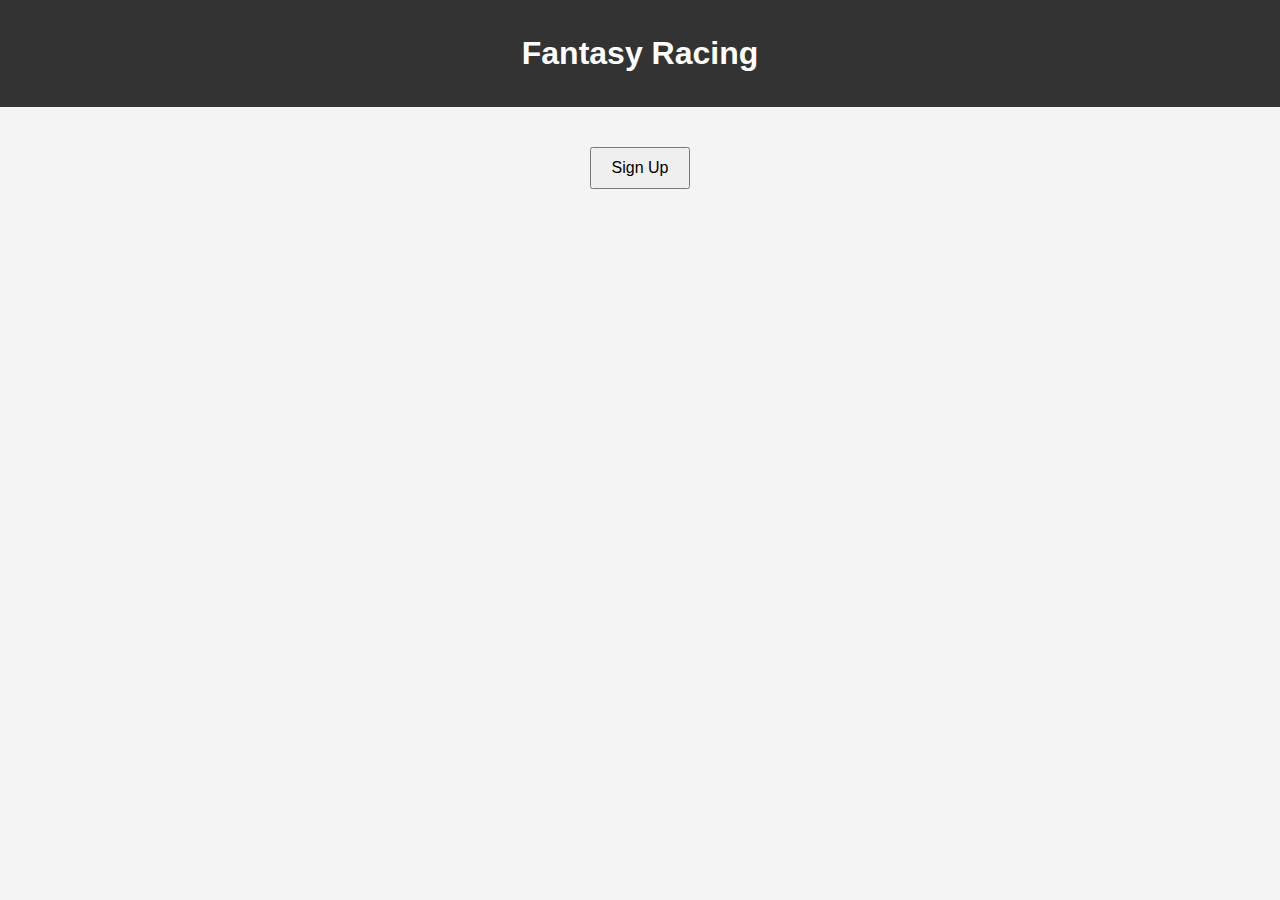
==== index.html @ ab46fd4f "Update index.html" ====
<!DOCTYPE html>
<html lang="en">
<head>
    <meta charset="UTF-8">
    <meta name="viewport" content="width=device-width, initial-scale=1.0">
    <link rel="stylesheet" href="styles.css">
    <title>Fantasy Racing</title>
</head>
<body>
    <header>
        <h1>Fantasy Racing</h1>
        <nav>
            <a href="leaderboard.html" id="leaderboardLink" style="display:none;">Leaderboard</a>
            <a href="player-selection.html" id="playerSelectionLink" style="display:none;">Player Selection</a>
            <span id="usernameDisplay" style="float:right;"></span>
            <button id="logoutButton" style="display:none; float:right;">Logout</button>
        </nav>
    </header>
    <main>
        <div class="centered">
            <button id="signUpButton">Sign Up</button>
        </div>
    </main>

    <div id="registerModal" class="modal">
        <div class="modal-content">
            <span class="close">&times;</span>
            <h2>Register</h2>
            <input type="text" id="usernameInput" placeholder="Enter your username">
            <button id="registerButton">Register</button>
        </div>
    </div>

    <script src="index.js"></script>
</body>
</html>
---- styles.css ----
body {
    font-family: Arial, sans-serif;
    margin: 0;
    padding: 0;
    background-color: #f4f4f4;
}

header {
    background-color: #333;
    color: white;
    padding: 15px;
    text-align: center;
    position: relative;
}

nav a {
    margin: 0 15px;
    color: white;
    text-decoration: none;
}

#username-display {
    position: absolute;
    top: 15px;
    right: 15px;
}

h1 {
    margin: 20px 0;
}

main {
    padding: 20px;
    text-align: center;
}

button {
    padding: 10px 20px;
    font-size: 16px;
    margin: 20px;
}

.modal {
    display: none;
    position: fixed;
    z-index: 1;
    left: 0;
    top: 0;
    width: 100%;
    height: 100%;
    overflow: auto;
    background-color: rgb(0,0,0);
    background-color: rgba(0,0,0,0.4);
}

.modal-content {
    background-color: #fefefe;
    margin: 15% auto;
    padding: 20px;
    border: 1px solid #888;
    width: 300px;
}

.close {
    color: #aaa;
    float: right;
    font-size: 28px;
    font-weight: bold;
}

.close:hover,
.close:focus {
    color: black;
    text-decoration: none;
    cursor: pointer;
}

table {
    width: 100%;
    border-collapse: collapse;
    margin: 20px 0;
}

table, th, td {
    border: 1px solid black;
}

th, td {
    padding: 10px;
    text-align: left;
}

.error {
    color: red;
}
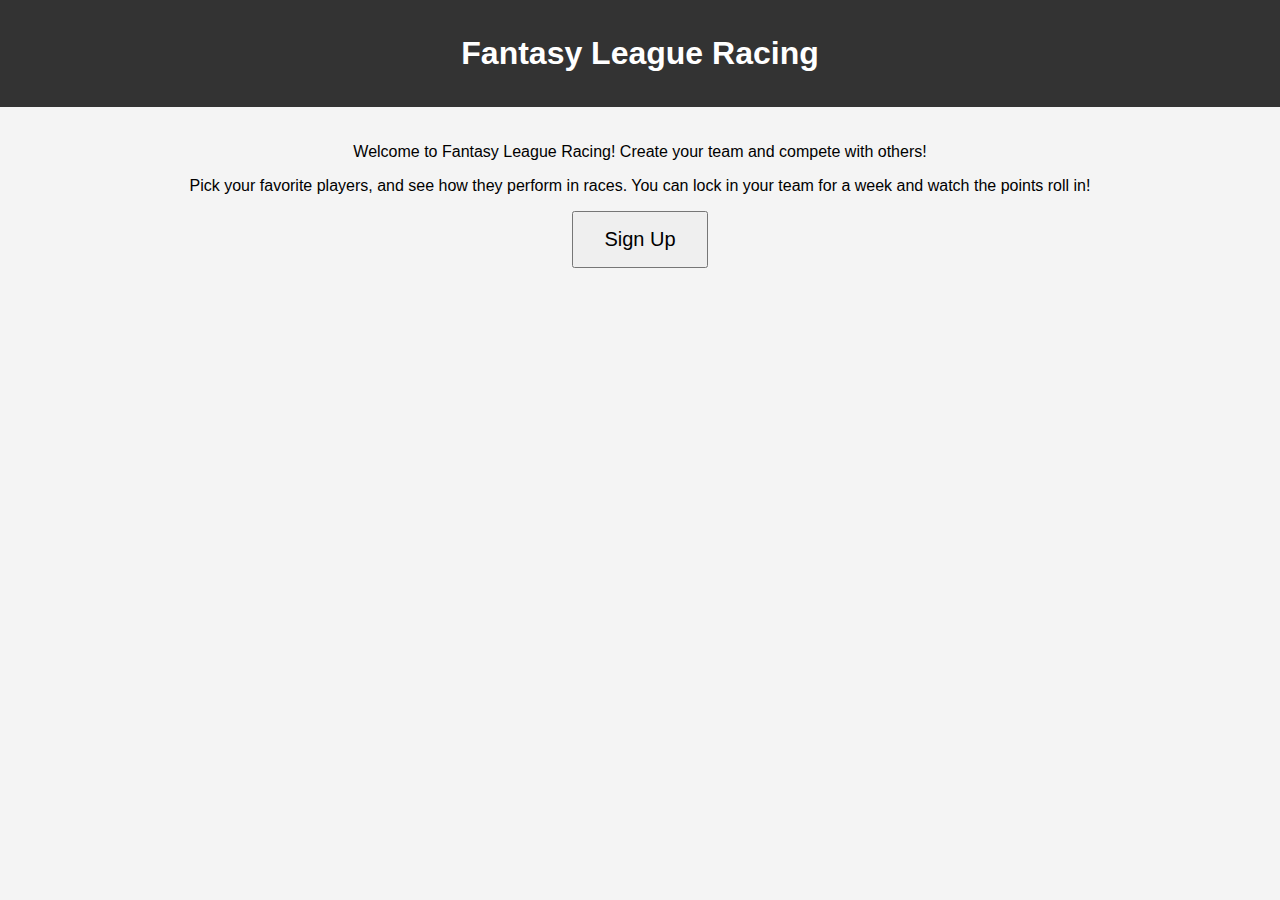
==== commit 7fb1899f: "Update index.html" ====
--- a/index.html
+++ b/index.html
@@ -4,33 +4,26 @@
     <meta charset="UTF-8">
     <meta name="viewport" content="width=device-width, initial-scale=1.0">
     <link rel="stylesheet" href="styles.css">
-    <title>Fantasy Racing</title>
+    <title>Fantasy League Racing</title>
 </head>
 <body>
     <header>
-        <h1>Fantasy Racing</h1>
-        <nav>
-            <a href="leaderboard.html" id="leaderboardLink" style="display:none;">Leaderboard</a>
-            <a href="player-selection.html" id="playerSelectionLink" style="display:none;">Player Selection</a>
-            <span id="usernameDisplay" style="float:right;"></span>
-            <button id="logoutButton" style="display:none; float:right;">Logout</button>
-        </nav>
+        <h1>Fantasy League Racing</h1>
     </header>
     <main>
-        <div class="centered">
-            <button id="signUpButton">Sign Up</button>
+        <div class="welcome-text">
+            <p>Welcome to Fantasy League Racing! Create your team and compete with others!</p>
+            <p>Pick your favorite players, and see how they perform in races. You can lock in your team for a week and watch the points roll in!</p>
         </div>
+        <div class="signup-container">
+            <button id="sign-up-btn">Sign Up</button>
+            <div id="register-container" style="display: none;">
+                <input type="text" id="username" placeholder="Enter your username" />
+                <button id="register-btn">Register</button>
+            </div>
+        </div>
+        <div id="user-display"></div>
     </main>
-
-    <div id="registerModal" class="modal">
-        <div class="modal-content">
-            <span class="close">&times;</span>
-            <h2>Register</h2>
-            <input type="text" id="usernameInput" placeholder="Enter your username">
-            <button id="registerButton">Register</button>
-        </div>
-    </div>
-
-    <script src="index.js"></script>
+    <script src="script.js"></script>
 </body>
 </html>
--- a/styles.css
+++ b/styles.css
@@ -10,19 +10,12 @@
     color: white;
     padding: 15px;
     text-align: center;
-    position: relative;
 }
 
 nav a {
     margin: 0 15px;
     color: white;
     text-decoration: none;
-}
-
-#username-display {
-    position: absolute;
-    top: 15px;
-    right: 15px;
 }
 
 h1 {
@@ -34,10 +27,32 @@
     text-align: center;
 }
 
+.centered {
+    display: flex;
+    justify-content: center;
+    align-items: center;
+    height: 100vh;
+}
+
 button {
-    padding: 10px 20px;
-    font-size: 16px;
-    margin: 20px;
+    padding: 15px 30px;
+    font-size: 20px;
+    cursor: pointer;
+}
+
+table {
+    width: 100%;
+    border-collapse: collapse;
+    margin: 20px auto;
+}
+
+table, th, td {
+    border: 1px solid black;
+}
+
+th, td {
+    padding: 10px;
+    text-align: left;
 }
 
 .modal {
@@ -58,38 +73,5 @@
     margin: 15% auto;
     padding: 20px;
     border: 1px solid #888;
-    width: 300px;
+    width: 80%;
 }
-
-.close {
-    color: #aaa;
-    float: right;
-    font-size: 28px;
-    font-weight: bold;
-}
-
-.close:hover,
-.close:focus {
-    color: black;
-    text-decoration: none;
-    cursor: pointer;
-}
-
-table {
-    width: 100%;
-    border-collapse: collapse;
-    margin: 20px 0;
-}
-
-table, th, td {
-    border: 1px solid black;
-}
-
-th, td {
-    padding: 10px;
-    text-align: left;
-}
-
-.error {
-    color: red;
-}
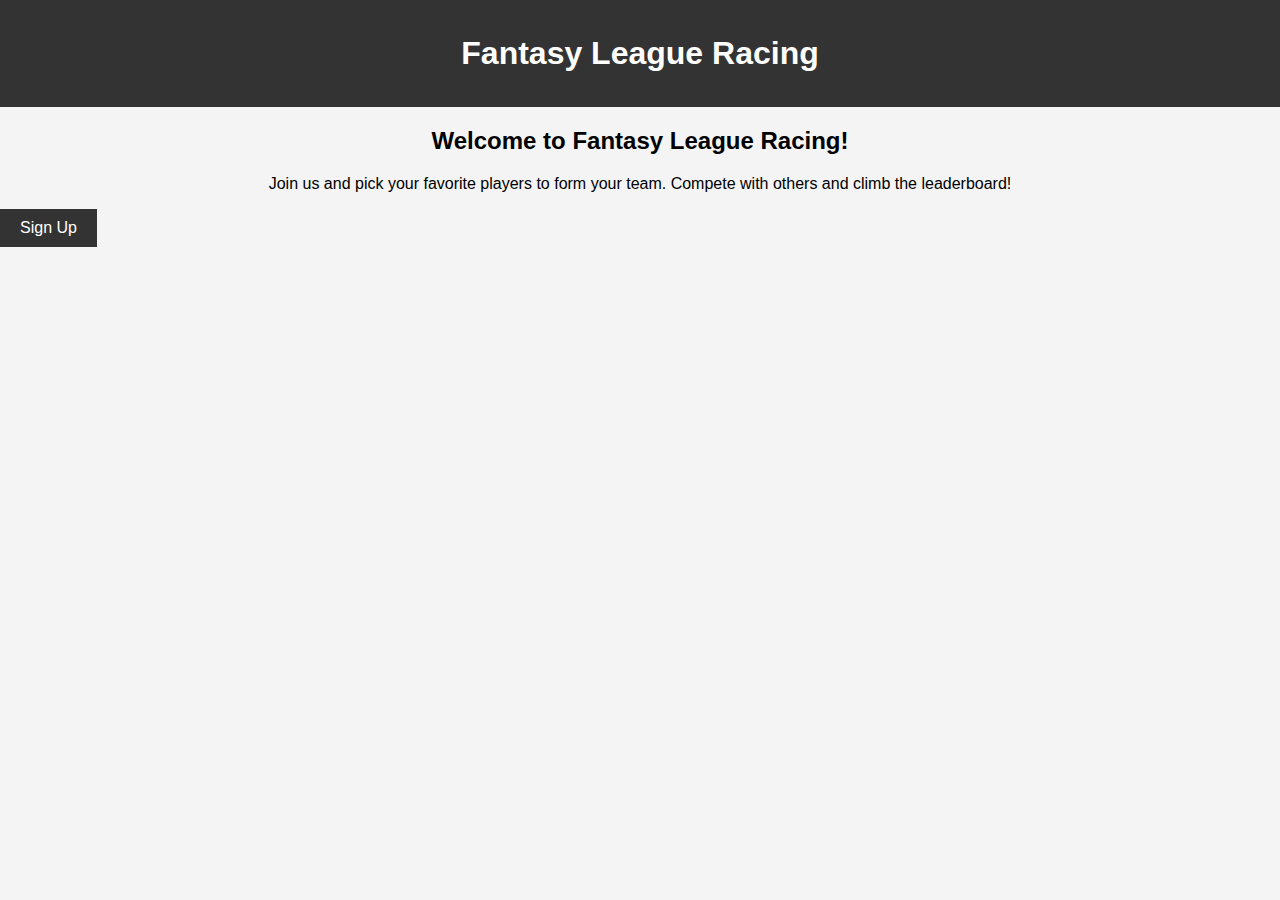
==== commit 3642ed9d: "Update index.html" ====
--- a/index.html
+++ b/index.html
@@ -3,27 +3,23 @@
 <head>
     <meta charset="UTF-8">
     <meta name="viewport" content="width=device-width, initial-scale=1.0">
+    <title>Fantasy League Racing</title>
     <link rel="stylesheet" href="styles.css">
-    <title>Fantasy League Racing</title>
 </head>
 <body>
     <header>
         <h1>Fantasy League Racing</h1>
+        <div id="usernameDisplay" style="float: right;"></div>
     </header>
     <main>
-        <div class="welcome-text">
-            <p>Welcome to Fantasy League Racing! Create your team and compete with others!</p>
-            <p>Pick your favorite players, and see how they perform in races. You can lock in your team for a week and watch the points roll in!</p>
+        <h2 style="text-align: center;">Welcome to Fantasy League Racing!</h2>
+        <p style="text-align: center;">Join us and pick your favorite players to form your team. Compete with others and climb the leaderboard!</p>
+        <div id="registerArea" style="text-align: center;">
+            <input type="text" id="usernameInput" placeholder="Enter your username" style="display:none; margin-right: 10px;">
+            <button id="registerButton" style="display:none;">Register</button>
         </div>
-        <div class="signup-container">
-            <button id="sign-up-btn">Sign Up</button>
-            <div id="register-container" style="display: none;">
-                <input type="text" id="username" placeholder="Enter your username" />
-                <button id="register-btn">Register</button>
-            </div>
-        </div>
-        <div id="user-display"></div>
+        <button id="signUpButton">Sign Up</button>
     </main>
-    <script src="script.js"></script>
+    <script src="index.js"></script>
 </body>
 </html>
--- a/styles.css
+++ b/styles.css
@@ -12,66 +12,44 @@
     text-align: center;
 }
 
-nav a {
-    margin: 0 15px;
-    color: white;
-    text-decoration: none;
-}
-
-h1 {
+h1, h2 {
     margin: 20px 0;
 }
 
-main {
+.main {
     padding: 20px;
-    text-align: center;
 }
 
-.centered {
-    display: flex;
-    justify-content: center;
-    align-items: center;
-    height: 100vh;
+.signup-container {
+    text-align: center;
+    margin: 20px;
 }
 
 button {
-    padding: 15px 30px;
-    font-size: 20px;
+    padding: 10px 20px;
+    background-color: #333;
+    color: white;
+    border: none;
     cursor: pointer;
+    font-size: 16px;
 }
 
-table {
-    width: 100%;
-    border-collapse: collapse;
-    margin: 20px auto;
+button:hover {
+    background-color: #555;
 }
 
-table, th, td {
-    border: 1px solid black;
+input[type="text"] {
+    padding: 10px;
+    width: 200px;
+    margin: 10px;
 }
 
-th, td {
-    padding: 10px;
-    text-align: left;
+.welcome-text {
+    text-align: center;
+    margin: 20px;
 }
 
-.modal {
-    display: none;
-    position: fixed;
-    z-index: 1;
-    left: 0;
-    top: 0;
-    width: 100%;
-    height: 100%;
-    overflow: auto;
-    background-color: rgb(0,0,0);
-    background-color: rgba(0,0,0,0.4);
+#user-display {
+    text-align: right;
+    margin: 20px;
 }
-
-.modal-content {
-    background-color: #fefefe;
-    margin: 15% auto;
-    padding: 20px;
-    border: 1px solid #888;
-    width: 80%;
-}
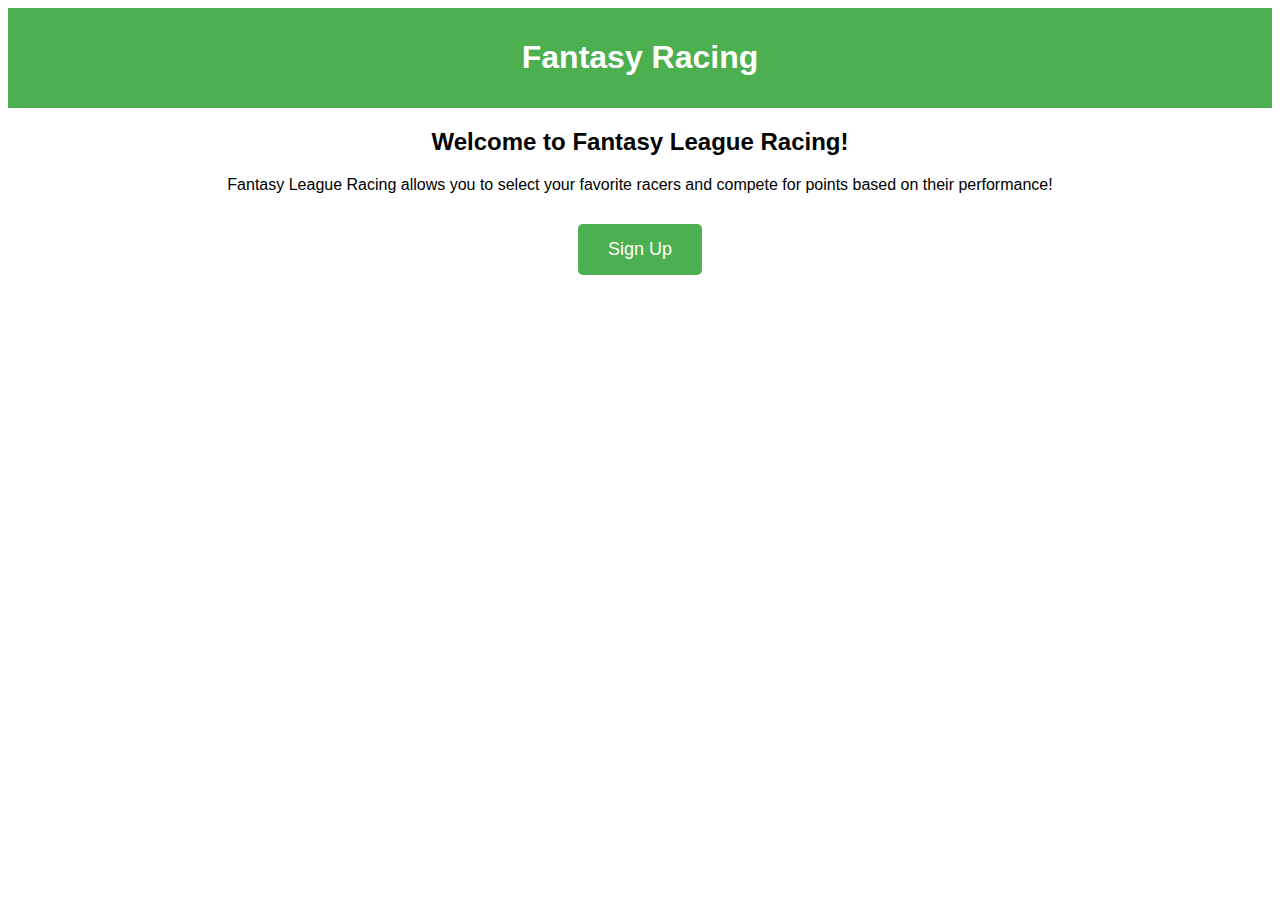
==== commit 1b8a1cc7: "Update index.html" ====
--- a/index.html
+++ b/index.html
@@ -3,23 +3,35 @@
 <head>
     <meta charset="UTF-8">
     <meta name="viewport" content="width=device-width, initial-scale=1.0">
+    <link rel="stylesheet" href="styles.css">
     <title>Fantasy League Racing</title>
-    <link rel="stylesheet" href="styles.css">
 </head>
 <body>
     <header>
-        <h1>Fantasy League Racing</h1>
-        <div id="usernameDisplay" style="float: right;"></div>
+        <h1>Fantasy Racing</h1>
+        <nav>
+            <span id="usernameDisplay" style="float:right;"></span>
+            <button id="logoutButton" style="display:none; float:right;">Logout</button>
+        </nav>
     </header>
     <main>
-        <h2 style="text-align: center;">Welcome to Fantasy League Racing!</h2>
-        <p style="text-align: center;">Join us and pick your favorite players to form your team. Compete with others and climb the leaderboard!</p>
-        <div id="registerArea" style="text-align: center;">
-            <input type="text" id="usernameInput" placeholder="Enter your username" style="display:none; margin-right: 10px;">
-            <button id="registerButton" style="display:none;">Register</button>
+        <h2>Welcome to Fantasy League Racing!</h2>
+        <p>Fantasy League Racing allows you to select your favorite racers and compete for points based on their performance!</p>
+        
+        <div id="signupContainer">
+            <button id="signupButton">Sign Up</button>
         </div>
-        <button id="signUpButton">Sign Up</button>
+
+        <div id="registration" style="display: none;">
+            <label for="usernameInput">Enter your username:</label>
+            <input type="text" id="usernameInput" placeholder="Username">
+            <label for="passwordInput">Enter your password:</label>
+            <input type="password" id="passwordInput" placeholder="Password">
+            <button id="registerButton">Register</button>
+            <button id="cancelButton">Cancel</button>
+        </div>
     </main>
+
     <script src="index.js"></script>
 </body>
 </html>
--- a/styles.css
+++ b/styles.css
@@ -1,55 +1,43 @@
 body {
     font-family: Arial, sans-serif;
-    margin: 0;
-    padding: 0;
-    background-color: #f4f4f4;
+    text-align: center; /* Center text */
 }
 
 header {
-    background-color: #333;
+    background-color: #4CAF50;
     color: white;
-    padding: 15px;
-    text-align: center;
+    padding: 10px 0;
 }
 
-h1, h2 {
-    margin: 20px 0;
+#signupContainer {
+    margin: 20px auto; /* Center the signup button */
 }
 
-.main {
-    padding: 20px;
+#signupButton {
+    padding: 15px 30px;
+    font-size: 18px;
+    background-color: #4CAF50;
+    color: white;
+    border: none;
+    border-radius: 5px;
+    cursor: pointer;
 }
 
-.signup-container {
-    text-align: center;
-    margin: 20px;
+#signupButton:hover {
+    background-color: #45a049;
+}
+
+#registration {
+    margin-top: 20px;
+}
+
+#usernameInput {
+    margin-top: 10px;
+    padding: 10px;
+    font-size: 16px;
 }
 
 button {
+    margin-top: 10px;
     padding: 10px 20px;
-    background-color: #333;
-    color: white;
-    border: none;
-    cursor: pointer;
-    font-size: 16px;
 }
-
-button:hover {
-    background-color: #555;
-}
-
-input[type="text"] {
-    padding: 10px;
-    width: 200px;
-    margin: 10px;
-}
-
-.welcome-text {
-    text-align: center;
-    margin: 20px;
-}
-
-#user-display {
-    text-align: right;
-    margin: 20px;
-}
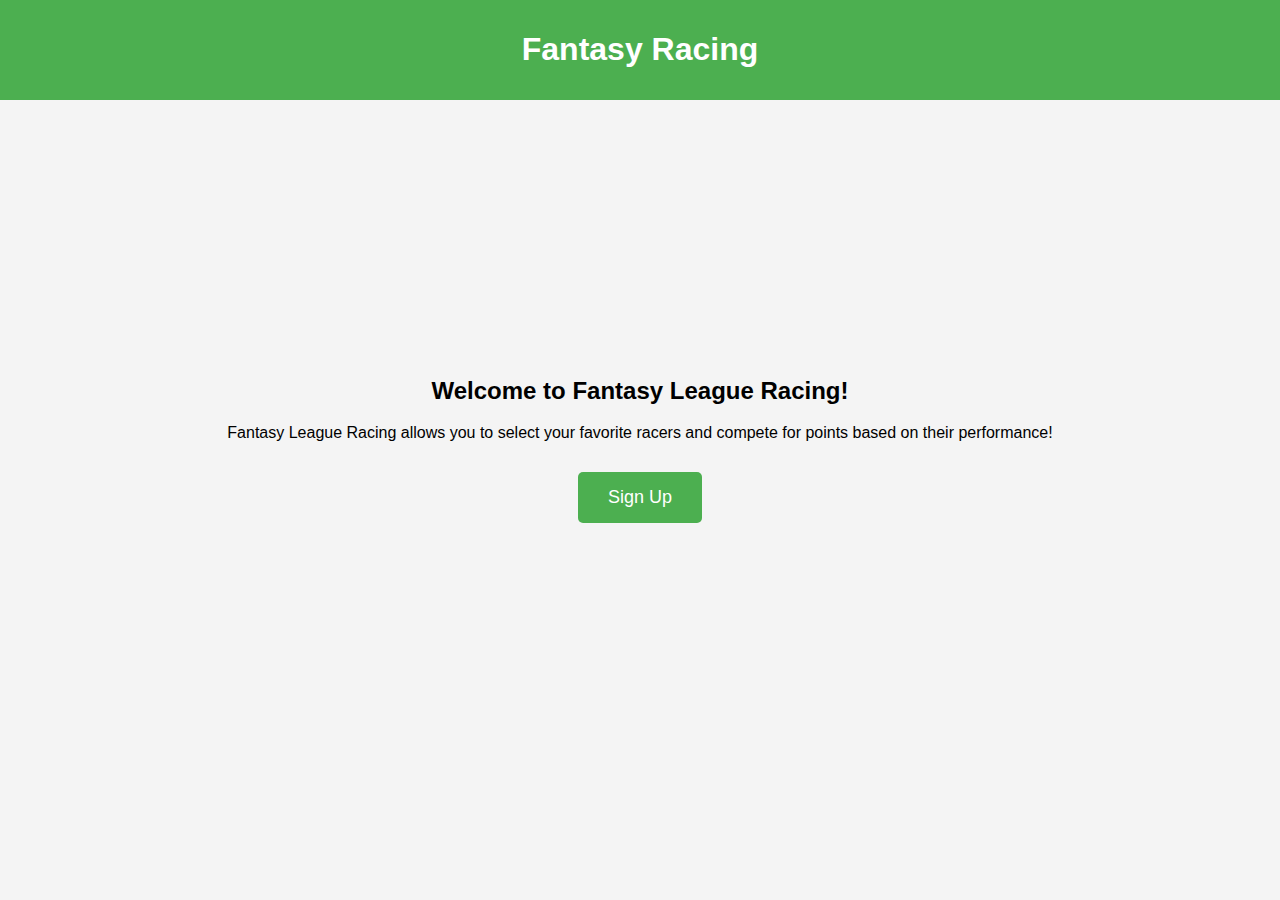
==== commit fb167f35: "Update index.html" ====
--- a/index.html
+++ b/index.html
@@ -32,6 +32,49 @@
         </div>
     </main>
 
-    <script src="index.js"></script>
+    <script>
+        const signupButton = document.getElementById('signupButton');
+        const registrationDiv = document.getElementById('registration');
+        const usernameInput = document.getElementById('usernameInput');
+        const passwordInput = document.getElementById('passwordInput');
+        const registerButton = document.getElementById('registerButton');
+        const cancelButton = document.getElementById('cancelButton');
+        const usernameDisplay = document.getElementById('usernameDisplay');
+        const logoutButton = document.getElementById('logoutButton');
+
+        // Show registration form when "Sign Up" button is clicked
+        signupButton.addEventListener('click', () => {
+            registrationDiv.style.display = 'block';
+            usernameInput.value = '';  // Clear the input fields
+            passwordInput.value = '';  // Clear the input fields
+        });
+
+        // Handle registration
+        registerButton.addEventListener('click', () => {
+            const username = usernameInput.value.trim();
+            const password = passwordInput.value.trim();
+
+            if (username && password) {
+                usernameDisplay.textContent = `Logged in as: ${username}`;
+                signupButton.style.display = 'none';
+                logoutButton.style.display = 'block';
+                registrationDiv.style.display = 'none';  // Hide the registration form
+            } else {
+                alert('Please enter a valid username and password.');
+            }
+        });
+
+        // Handle cancel button
+        cancelButton.addEventListener('click', () => {
+            registrationDiv.style.display = 'none';  // Hide the registration form
+        });
+
+        // Handle logout
+        logoutButton.addEventListener('click', () => {
+            usernameDisplay.textContent = '';
+            signupButton.style.display = 'block';
+            logoutButton.style.display = 'none';
+        });
+    </script>
 </body>
 </html>
--- a/styles.css
+++ b/styles.css
@@ -1,12 +1,28 @@
 body {
     font-family: Arial, sans-serif;
-    text-align: center; /* Center text */
+    margin: 0; /* Remove default margin */
+    padding: 0; /* Remove default padding */
+    display: flex; /* Use flexbox for layout */
+    flex-direction: column; /* Stack elements vertically */
+    align-items: center; /* Center align items horizontally */
+    justify-content: center; /* Center vertically */
+    height: 100vh; /* Full height of the viewport */
+    background-color: #f4f4f4; /* Light background for contrast */
 }
 
 header {
     background-color: #4CAF50;
     color: white;
-    padding: 10px 0;
+    padding: 10px 20px; /* Added padding for better appearance */
+    width: 100%; /* Full width for header */
+    text-align: center; /* Center text in header */
+    position: absolute; /* Position absolute to allow center alignment */
+    top: 0; /* Align header to the top */
+}
+
+main {
+    text-align: center; /* Center text in main */
+    padding: 20px; /* Added padding for spacing */
 }
 
 #signupContainer {
@@ -31,13 +47,21 @@
     margin-top: 20px;
 }
 
-#usernameInput {
+input {
     margin-top: 10px;
     padding: 10px;
     font-size: 16px;
+    width: 200px; /* Fixed width for inputs */
+    display: block; /* Stack inputs */
+    margin-left: auto;
+    margin-right: auto; /* Center inputs */
 }
 
 button {
     margin-top: 10px;
-    padding: 10px 20px;
 }
+
+label {
+    display: block; /* Block display for labels to stack */
+    margin: 10px 0 5px 0; /* Spacing above and below labels */
+}
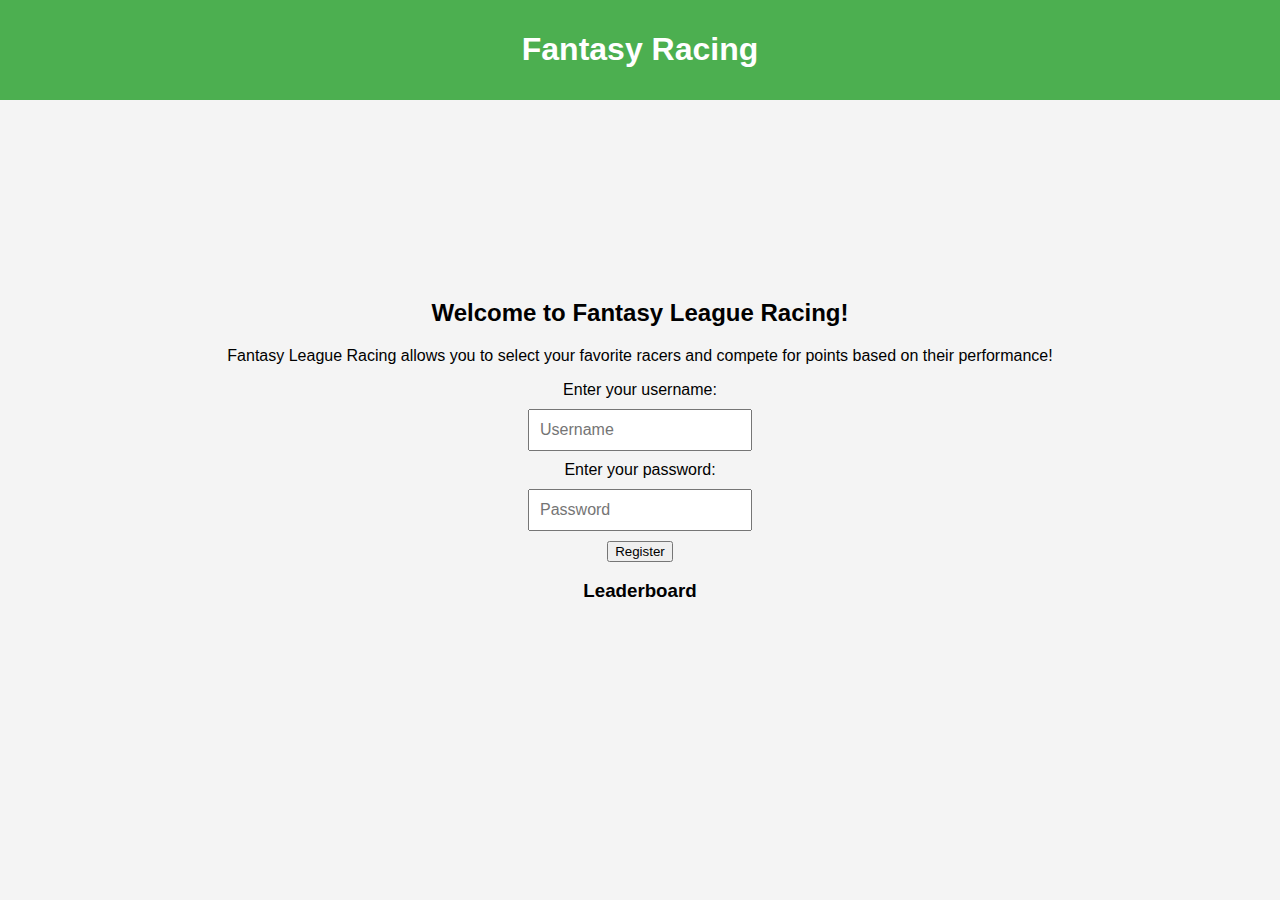
==== commit 6b499d6e: "Update index.html" ====
--- a/index.html
+++ b/index.html
@@ -18,63 +18,25 @@
         <h2>Welcome to Fantasy League Racing!</h2>
         <p>Fantasy League Racing allows you to select your favorite racers and compete for points based on their performance!</p>
         
-        <div id="signupContainer">
-            <button id="signupButton">Sign Up</button>
-        </div>
-
-        <div id="registration" style="display: none;">
+        <div id="registrationContainer">
             <label for="usernameInput">Enter your username:</label>
             <input type="text" id="usernameInput" placeholder="Username">
             <label for="passwordInput">Enter your password:</label>
             <input type="password" id="passwordInput" placeholder="Password">
             <button id="registerButton">Register</button>
-            <button id="cancelButton">Cancel</button>
+        </div>
+
+        <div id="leaderboard">
+            <h3>Leaderboard</h3>
+            <!-- Add leaderboard content here -->
+        </div>
+
+        <div id="playerSelection" style="display:none;">
+            <h3>Player Selection</h3>
+            <!-- Add player selection content here -->
         </div>
     </main>
 
-    <script>
-        const signupButton = document.getElementById('signupButton');
-        const registrationDiv = document.getElementById('registration');
-        const usernameInput = document.getElementById('usernameInput');
-        const passwordInput = document.getElementById('passwordInput');
-        const registerButton = document.getElementById('registerButton');
-        const cancelButton = document.getElementById('cancelButton');
-        const usernameDisplay = document.getElementById('usernameDisplay');
-        const logoutButton = document.getElementById('logoutButton');
-
-        // Show registration form when "Sign Up" button is clicked
-        signupButton.addEventListener('click', () => {
-            registrationDiv.style.display = 'block';
-            usernameInput.value = '';  // Clear the input fields
-            passwordInput.value = '';  // Clear the input fields
-        });
-
-        // Handle registration
-        registerButton.addEventListener('click', () => {
-            const username = usernameInput.value.trim();
-            const password = passwordInput.value.trim();
-
-            if (username && password) {
-                usernameDisplay.textContent = `Logged in as: ${username}`;
-                signupButton.style.display = 'none';
-                logoutButton.style.display = 'block';
-                registrationDiv.style.display = 'none';  // Hide the registration form
-            } else {
-                alert('Please enter a valid username and password.');
-            }
-        });
-
-        // Handle cancel button
-        cancelButton.addEventListener('click', () => {
-            registrationDiv.style.display = 'none';  // Hide the registration form
-        });
-
-        // Handle logout
-        logoutButton.addEventListener('click', () => {
-            usernameDisplay.textContent = '';
-            signupButton.style.display = 'block';
-            logoutButton.style.display = 'none';
-        });
-    </script>
+    <script src="index.js"></script>
 </body>
 </html>
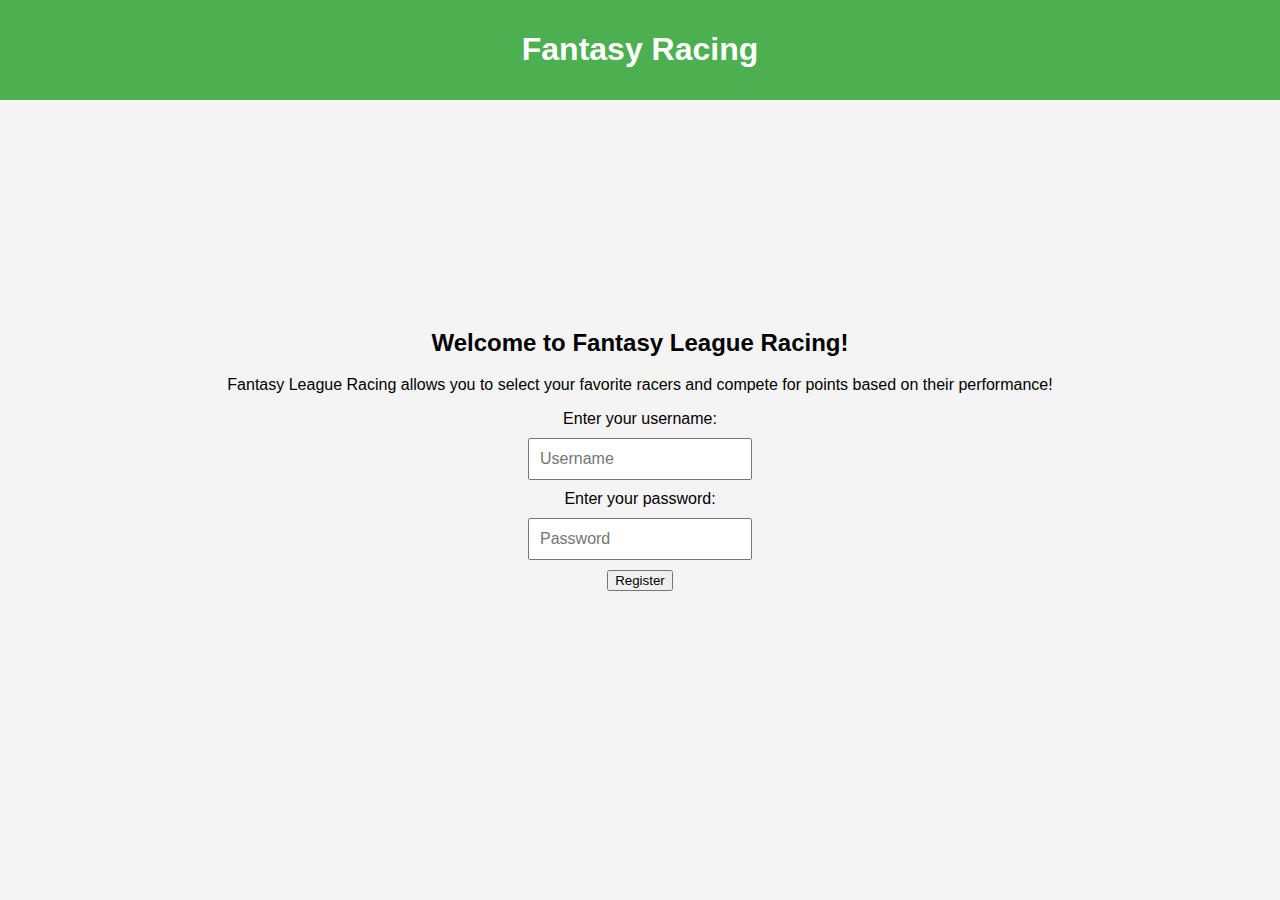
==== commit e72f57ac: "Update index.html" ====
--- a/index.html
+++ b/index.html
@@ -26,12 +26,12 @@
             <button id="registerButton">Register</button>
         </div>
 
-        <div id="leaderboard">
+        <div id="leaderboard" style="display: none;">
             <h3>Leaderboard</h3>
             <!-- Add leaderboard content here -->
         </div>
 
-        <div id="playerSelection" style="display:none;">
+        <div id="playerSelection" style="display: none;">
             <h3>Player Selection</h3>
             <!-- Add player selection content here -->
         </div>
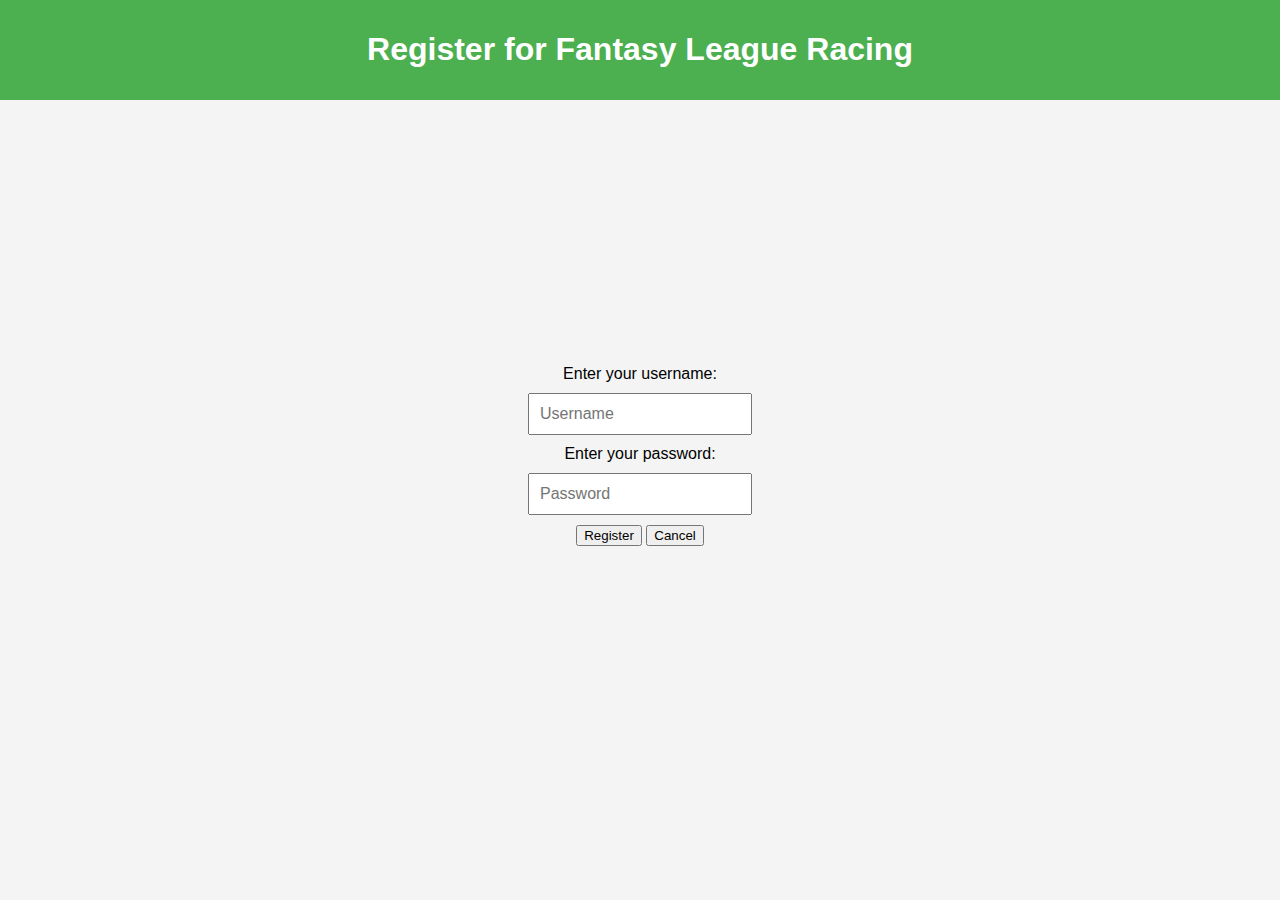
==== commit 4d8a9823: "Update index.html" ====
--- a/index.html
+++ b/index.html
@@ -4,36 +4,20 @@
     <meta charset="UTF-8">
     <meta name="viewport" content="width=device-width, initial-scale=1.0">
     <link rel="stylesheet" href="styles.css">
-    <title>Fantasy League Racing</title>
+    <title>Register - Fantasy League Racing</title>
 </head>
 <body>
     <header>
-        <h1>Fantasy Racing</h1>
-        <nav>
-            <span id="usernameDisplay" style="float:right;"></span>
-            <button id="logoutButton" style="display:none; float:right;">Logout</button>
-        </nav>
+        <h1>Register for Fantasy League Racing</h1>
     </header>
     <main>
-        <h2>Welcome to Fantasy League Racing!</h2>
-        <p>Fantasy League Racing allows you to select your favorite racers and compete for points based on their performance!</p>
-        
         <div id="registrationContainer">
             <label for="usernameInput">Enter your username:</label>
-            <input type="text" id="usernameInput" placeholder="Username">
+            <input type="text" id="usernameInput" placeholder="Username" required>
             <label for="passwordInput">Enter your password:</label>
-            <input type="password" id="passwordInput" placeholder="Password">
+            <input type="password" id="passwordInput" placeholder="Password" required>
             <button id="registerButton">Register</button>
-        </div>
-
-        <div id="leaderboard" style="display: none;">
-            <h3>Leaderboard</h3>
-            <!-- Add leaderboard content here -->
-        </div>
-
-        <div id="playerSelection" style="display: none;">
-            <h3>Player Selection</h3>
-            <!-- Add player selection content here -->
+            <button id="cancelButton">Cancel</button>
         </div>
     </main>
 
